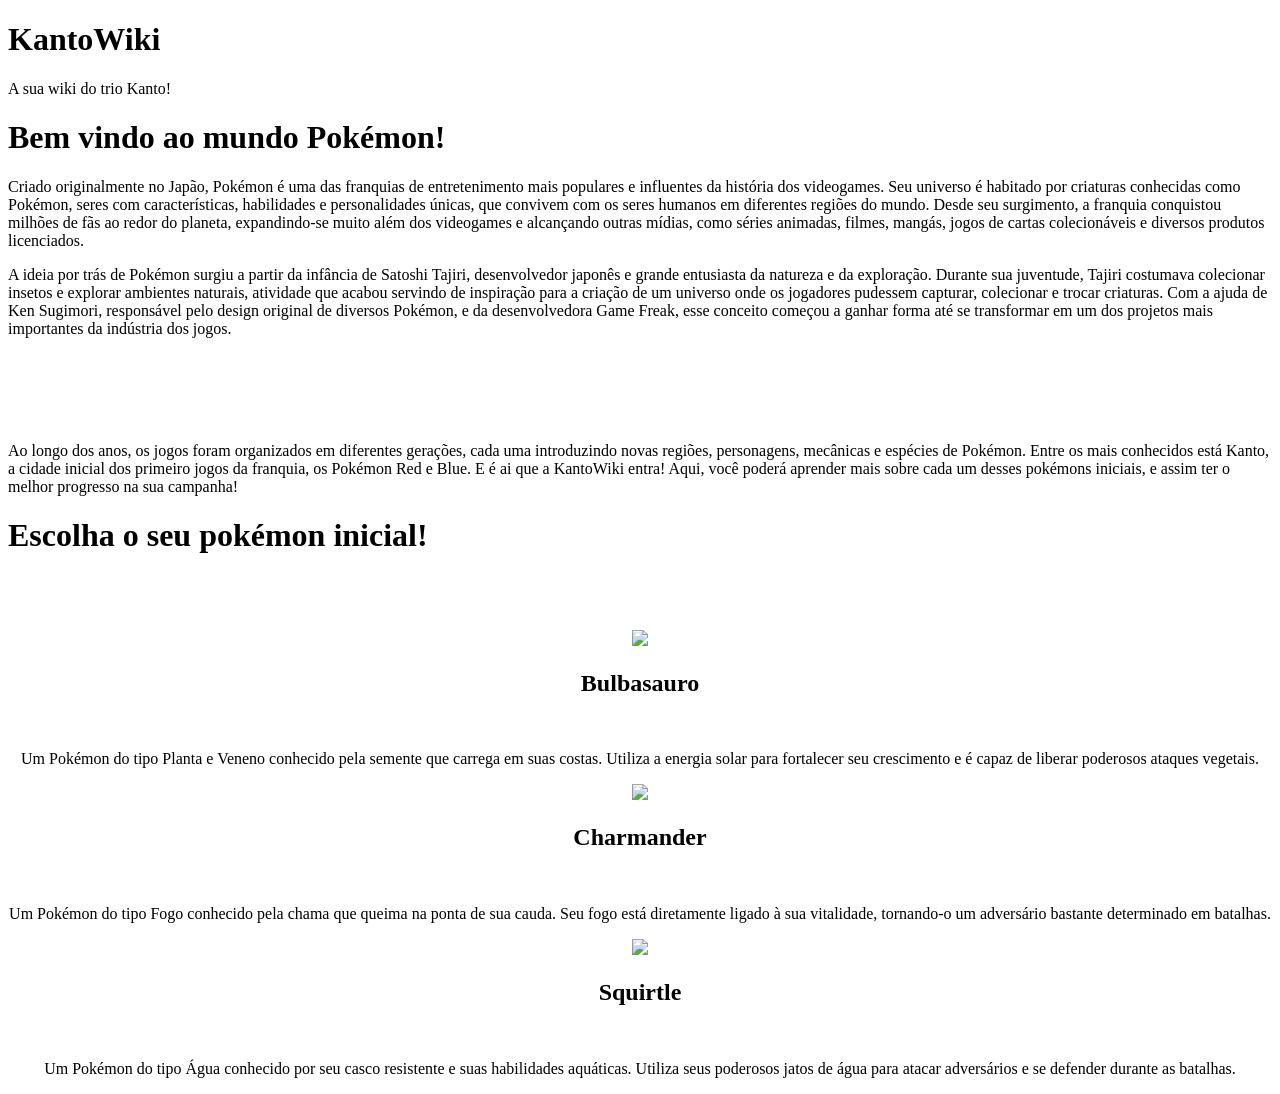
==== HTML/index.html @ f5c87a25 "index atualizada - 18/11 Added detailed content about Pokémon and KantoWiki." ====
<!DOCTYPE html>
<html lang="pt-br">

<head>
    <meta charset="UTF-8">
    <meta name="viewport" content="width=device-width, initial-scale=1.0">
    <title> PokeWiki - Home </title>
    <link rel="stylesheet" href="/CSS/styles.css">
</head>

<body>

    <header>

        <h1 id="header-title"> KantoWiki </h1>
        <p id="header-sub"> A sua wiki do trio Kanto! </p>

    </header>

    <main>

        <h1 id="main-title"> Bem vindo ao mundo Pokémon! </h1>

        <p id="main-text"> Criado originalmente no Japão, Pokémon é uma das franquias de entretenimento mais populares e influentes da história dos videogames. Seu universo é habitado por criaturas conhecidas como Pokémon, seres com características, habilidades e personalidades únicas, que convivem com os seres humanos em diferentes regiões do mundo. Desde seu surgimento, a franquia conquistou milhões de fãs ao redor do planeta, expandindo-se muito além dos videogames e alcançando outras mídias, como séries animadas, filmes, mangás, jogos de cartas colecionáveis e diversos produtos licenciados. </p>
        <p id="main-text"> A ideia por trás de Pokémon surgiu a partir da infância de Satoshi Tajiri, desenvolvedor japonês e grande entusiasta da natureza e da exploração. Durante sua juventude, Tajiri costumava colecionar insetos e explorar ambientes naturais, atividade que acabou servindo de inspiração para a criação de um universo onde os jogadores pudessem capturar, colecionar e trocar criaturas. Com a ajuda de Ken Sugimori, responsável pelo design original de diversos Pokémon, e da desenvolvedora Game Freak, esse conceito começou a ganhar forma até se transformar em um dos projetos mais importantes da indústria dos jogos. </p>
        <br><br><br><br>
        <p id="main-text"> Ao longo dos anos, os jogos foram organizados em diferentes gerações, cada uma introduzindo novas regiões, personagens, mecânicas e espécies de Pokémon. Entre os mais conhecidos está Kanto, a cidade inicial dos primeiro jogos da franquia, os Pokémon Red e Blue. E é ai que a KantoWiki entra! Aqui, você poderá aprender mais sobre cada um desses pokémons iniciais, e assim ter o melhor progresso na sua campanha!  </p>


        <h1 id="main-title"> Escolha o seu pokémon inicial! </h1>
        <br><br><br>

        <center>

            <div class="card" id="bulbasauro">

                <div class="card-img">
                    <img src="/IMG/bulbasauro.png">
                </div>

                <div class="card-desc">
                    <h2> Bulbasauro </h2>
                    <br>
                    <p> Um Pokémon do tipo Planta e Veneno conhecido pela semente que carrega em suas costas. Utiliza a energia solar para fortalecer seu crescimento e é capaz de liberar poderosos ataques vegetais. </p>
                </div>

            </div>


            <div class="card" id="charmander">

                <div class="card-img">
                    <img src="/IMG/charmander.jpg">
                </div>

                <div class="card-desc">
                    <h2> Charmander </h2>
                    <br>
                    <p> Um Pokémon do tipo Fogo conhecido pela chama que queima na ponta de sua cauda. Seu fogo está diretamente ligado à sua vitalidade, tornando-o um adversário bastante determinado em batalhas. </p>
                </div>

            </div>


            <div class="card" id="squirtle">

                <div class="card-img">
                    <img src="/IMG/squirtle.jpg">
                </div>

                <div class="card-desc">
                    <h2> Squirtle </h2>
                    <br>
                    <p> Um Pokémon do tipo Água conhecido por seu casco resistente e suas habilidades aquáticas. Utiliza seus poderosos jatos de água para atacar adversários e se defender durante as batalhas. </p>
                </div>

            </div>

        </center>

    </main>

</body>
</html>
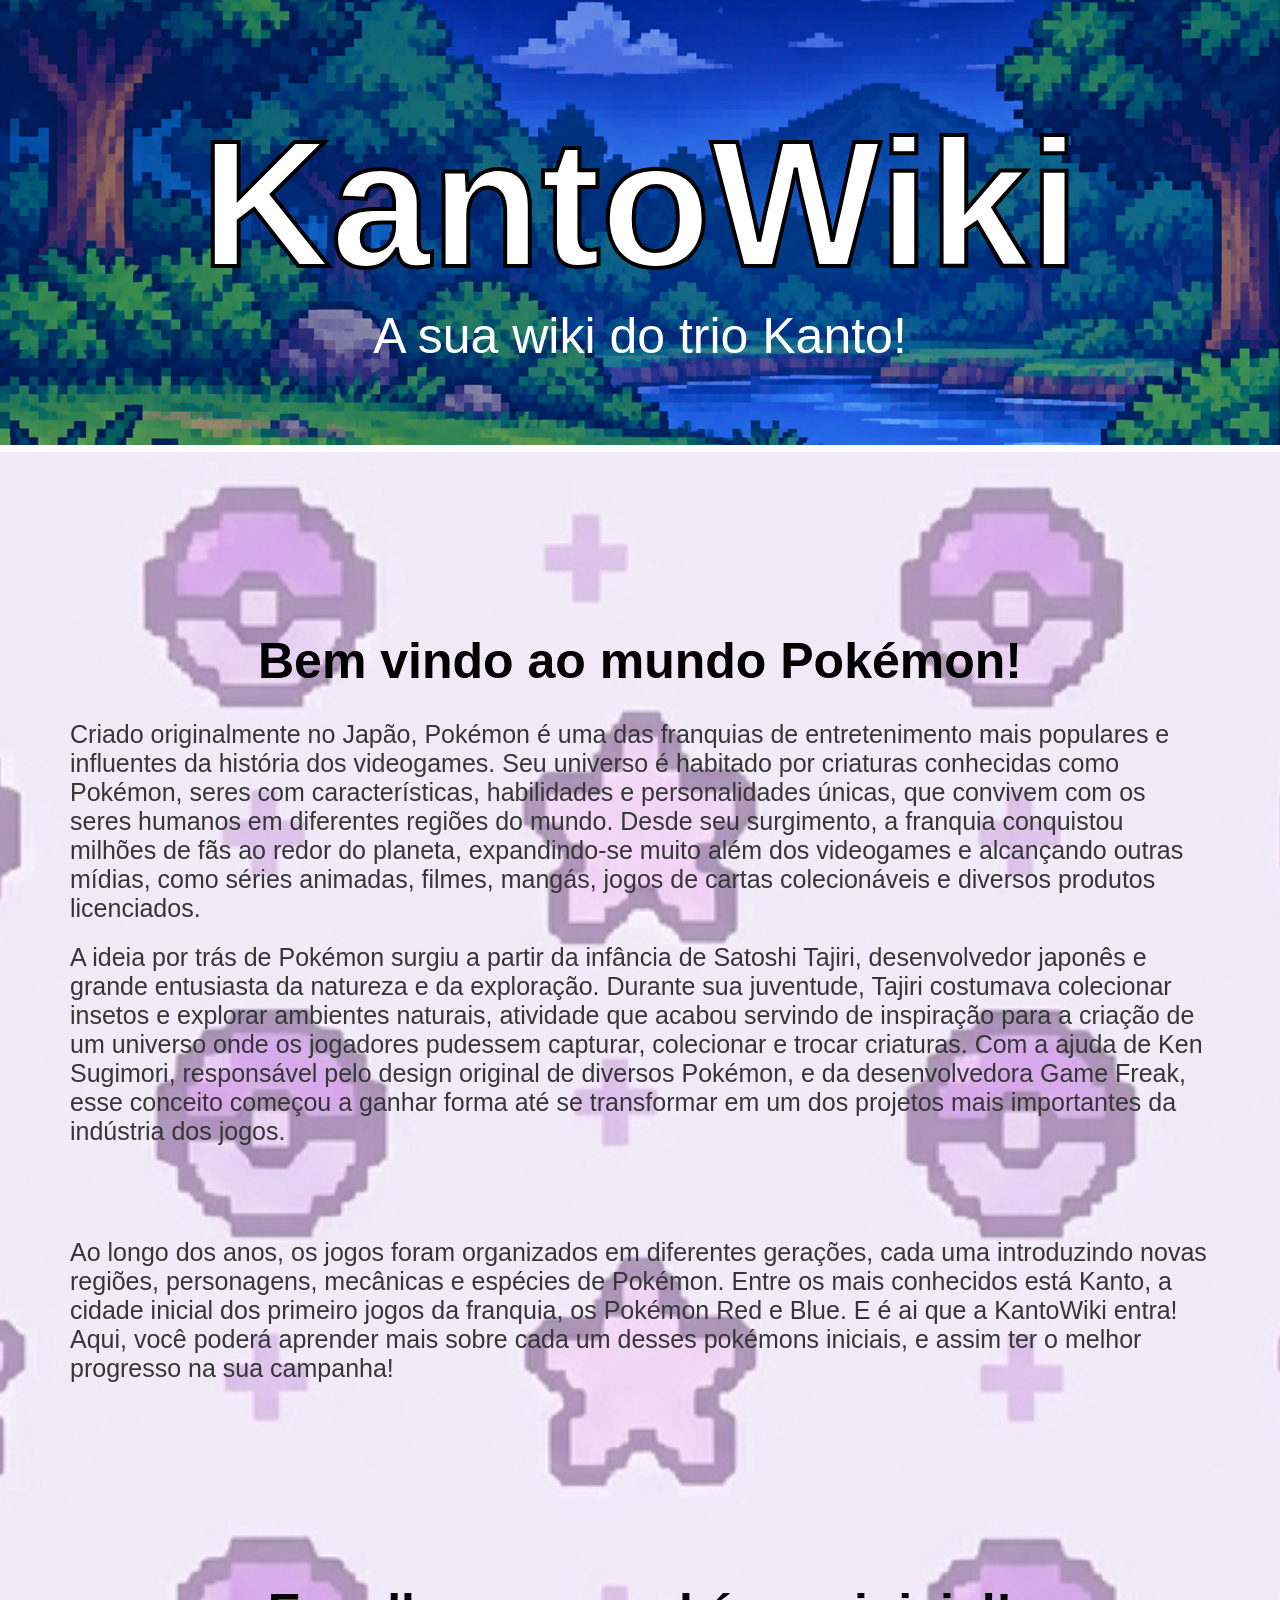
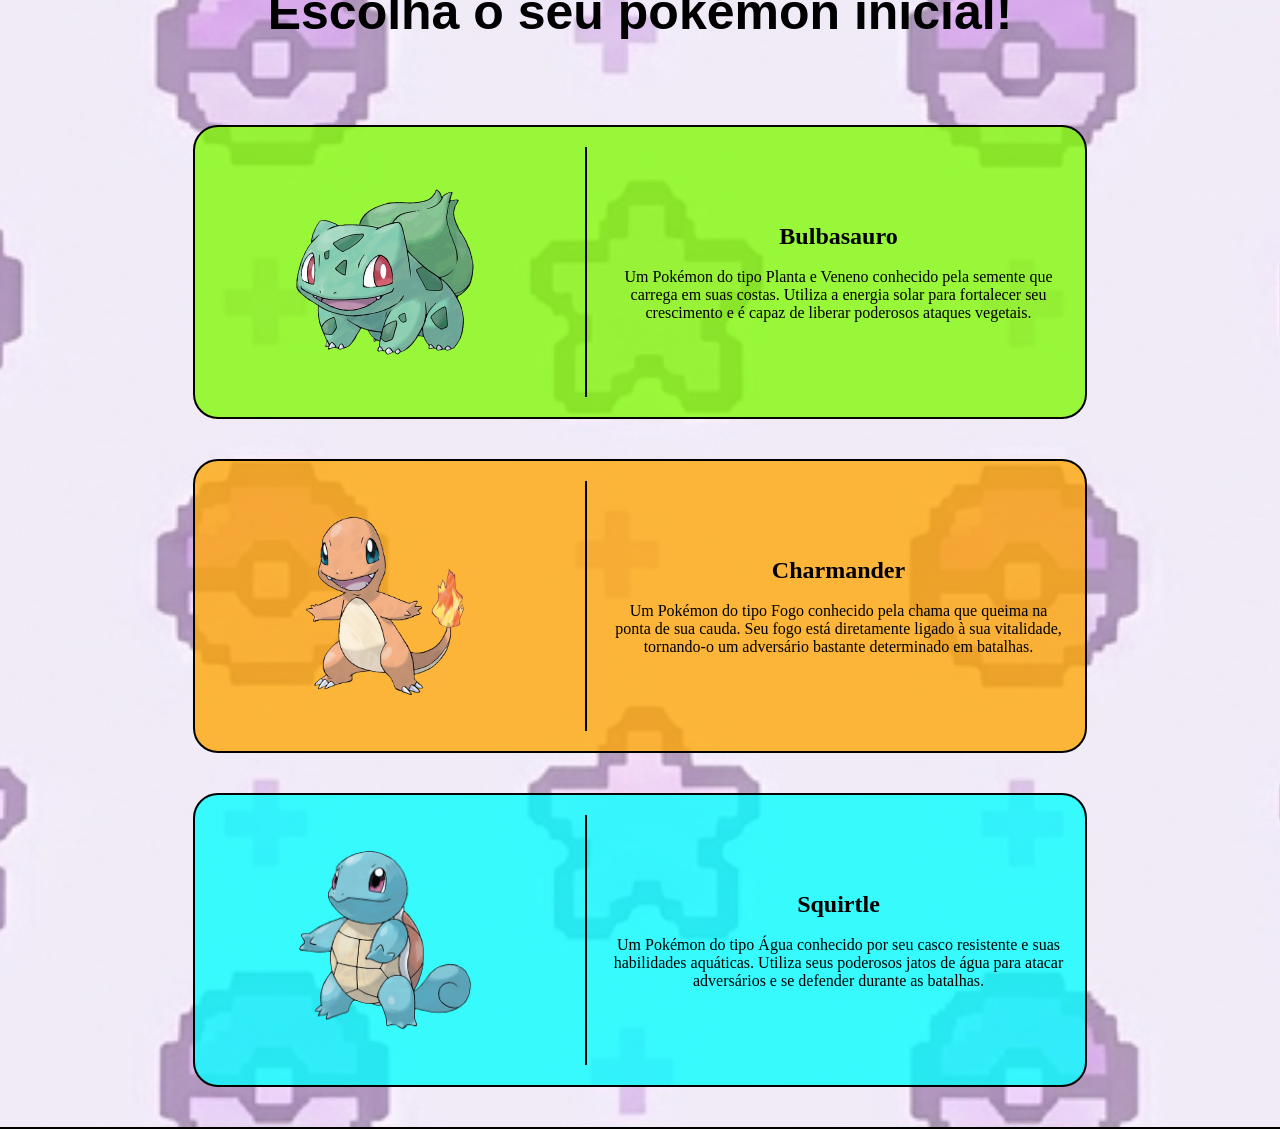
==== commit cafe1da9: "Index atualizado Added links to Pokémon cards for Bulbasaur, Charmander, and Squirtle." ====
--- a/HTML/index.html
+++ b/HTML/index.html
@@ -32,19 +32,23 @@
 
         <center>
 
-            <div class="card" id="bulbasauro">
+            <a href="/HTML/bulbasauro.html">
 
-                <div class="card-img">
-                    <img src="/IMG/bulbasauro.png">
+                <div class="card" id="bulbasauro">
+
+                    <div class="card-img">
+                        <img src="/IMG/bulbasauro.png">
+                    </div>
+
+                    <div class="card-desc">
+                        <h2> Bulbasauro </h2>
+                        <br>
+                        <p> Um Pokémon do tipo Planta e Veneno conhecido pela semente que carrega em suas costas. Utiliza a energia solar para fortalecer seu crescimento e é capaz de liberar poderosos ataques vegetais. </p>
+                    </div>
+
                 </div>
 
-                <div class="card-desc">
-                    <h2> Bulbasauro </h2>
-                    <br>
-                    <p> Um Pokémon do tipo Planta e Veneno conhecido pela semente que carrega em suas costas. Utiliza a energia solar para fortalecer seu crescimento e é capaz de liberar poderosos ataques vegetais. </p>
-                </div>
-
-            </div>
+            </a>
 
 
             <div class="card" id="charmander">
--- a/CSS/styles.css
+++ b/CSS/styles.css
@@ -0,0 +1,157 @@
+* {
+    margin: 0px;
+    border: 0px;
+}
+
+/*---------------------------------------------------------------------------*/
+
+header {
+    background-image: url(/IMG/background-img.png);
+    background-repeat: no-repeat;
+    background-size: cover;
+    background-position: center;
+    border-bottom: 7px solid white;
+}
+
+
+#header-title {
+    color: white;
+    font-family:'Segoe UI', Tahoma, Geneva, Verdana, sans-serif;
+    -webkit-text-stroke: 4px black;
+    text-align: center;
+    font-size: 180px;
+    padding: 100px 0px 0px 0px;
+}
+
+#header-sub {
+    color: white;
+    text-align: center;
+    font-size: 50px;
+    font-family:'Segoe UI', Tahoma, Geneva, Verdana, sans-serif;
+    padding: 0px 0px 80px 0px;
+}
+
+/*---------------------------------------------------------------------------*/
+
+main {
+    background-image: url(/IMG/background-roxo.jfif);
+    background-repeat: no-repeat;
+    background-size: cover;
+    background-position: center;
+    border-bottom: 2px solid black;
+}
+
+#main-title {
+    color: black;
+    text-align: center;
+    font-family:'Segoe UI', Tahoma, Geneva, Verdana, sans-serif;
+    font-size: 50px;
+    padding: 180px 0px 30px 0px;
+
+}
+
+#main-text {
+    color: rgb(54, 54, 54);
+    font-family:'Segoe UI', Tahoma, Geneva, Verdana, sans-serif;
+    font-size: 25px;
+    padding: 0px 70px 20px 70px;
+}
+
+/*---------------------------------------------------------------------------*/
+
+.card {
+    display: flex;
+    align-items: center;
+    width: 850px;
+    height: 250px;
+    border: 2px solid black;
+    border-radius: 25px;
+    padding: 20px;
+    margin: 0px 0px 40px 0px;
+    gap: 25px;
+}
+
+.card-img {
+    width: 40%;
+    height: 100%;
+    display: flex;
+    align-items: center;
+    justify-content: center;
+    border-right: 2px solid black;
+    padding-right: 30px;
+}
+
+.card-img img {
+    width: 180px;
+    height: 180px;
+    object-fit: contain;
+}
+
+.card-desc {
+    flex: 1;
+}
+
+.card:hover {
+    transform: scale(1.05);
+    transition: 0.5s;
+}
+
+#bulbasauro {
+    background-color: rgba(126, 252, 0, 0.774);
+}
+
+#charmander {
+    background-color: rgba(255, 166, 0, 0.774);
+}
+
+#squirtle {
+    background-color: rgba(0, 255, 255, 0.774);
+}
+
+/*---------------------------------------------------------------------------*/
+
+a {
+    text-decoration: none;
+    color: black;
+}
+
+/*---------------------------------------------------------------------------*/
+
+.info-card {
+    display: flex;
+    align-items: center;
+    width: 1500px;
+    height: 550px;
+    background-color: white;
+    border: 3px solid black;
+    border-radius: 25px;
+    padding: 0px 50px;
+    gap: 25px;
+}
+
+#bulbasauro-back {
+    background-image: url(/IMG/background-verde.jfif);
+}
+
+#space {
+    padding: 0px 0px 400px 0px;
+    color: rgba(255, 255, 255, 0);
+}
+
+#card-title, #card-text {
+    font-family:'Segoe UI', Tahoma, Geneva, Verdana, sans-serif;
+}
+
+#card-title {
+    font-size: 40px;
+}
+
+.informacoes {
+    text-align: left;
+    font-size: 30px;
+    padding: 20px 0px 70px 0px;
+}
+
+#img-adjust {
+    padding: 0px 100px 0px 0px;
+}
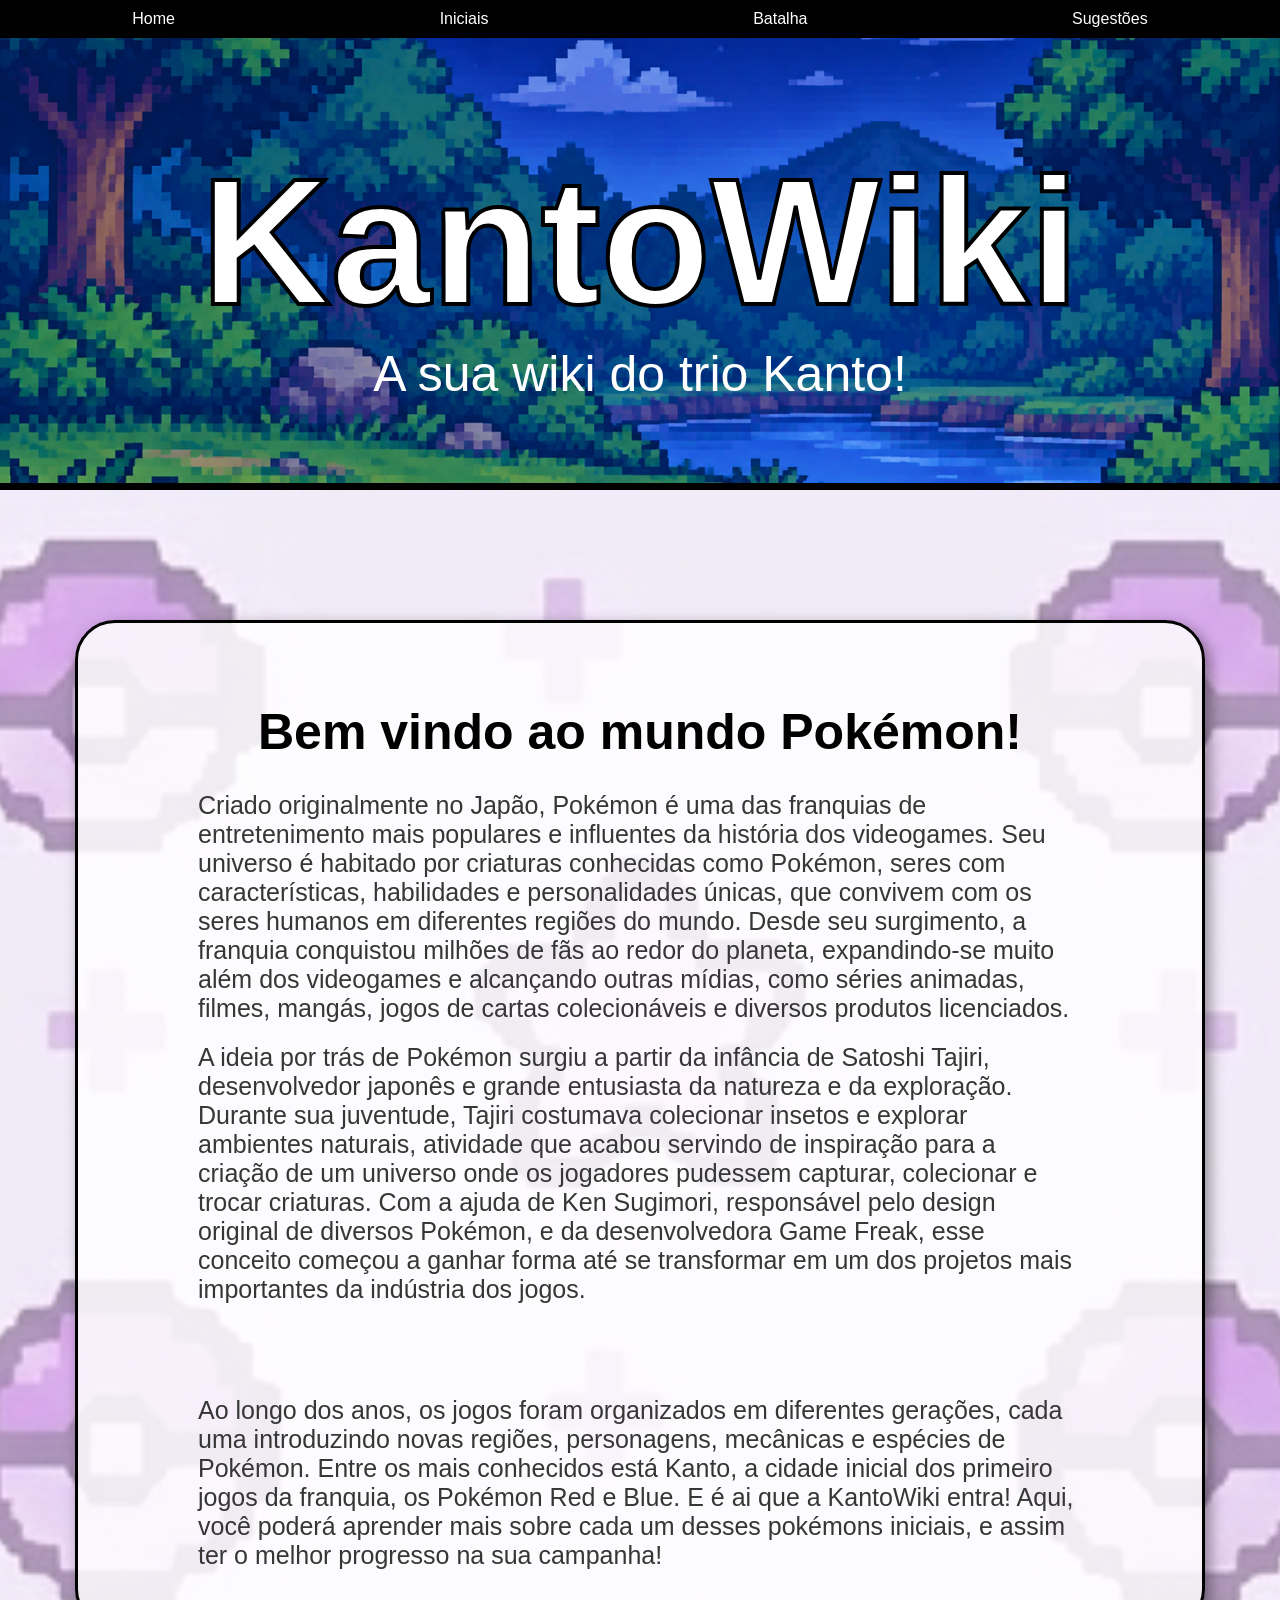
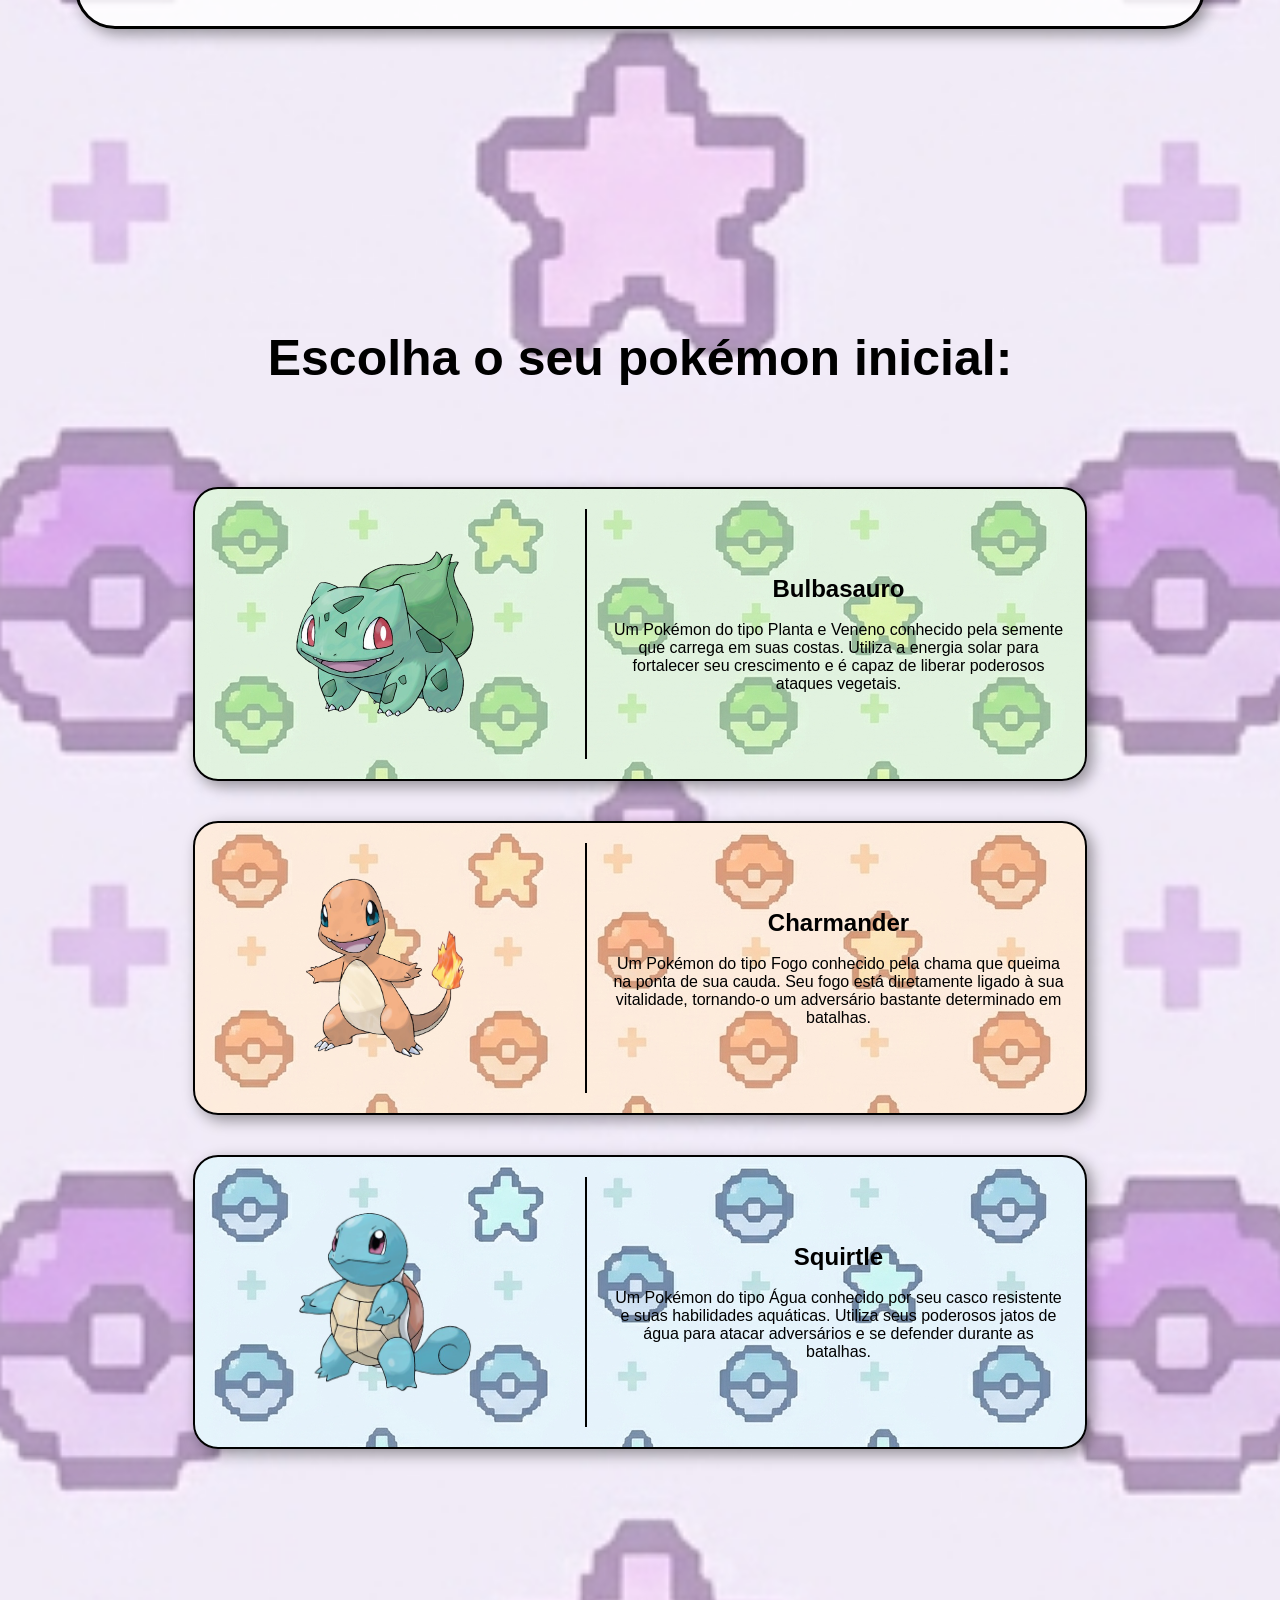
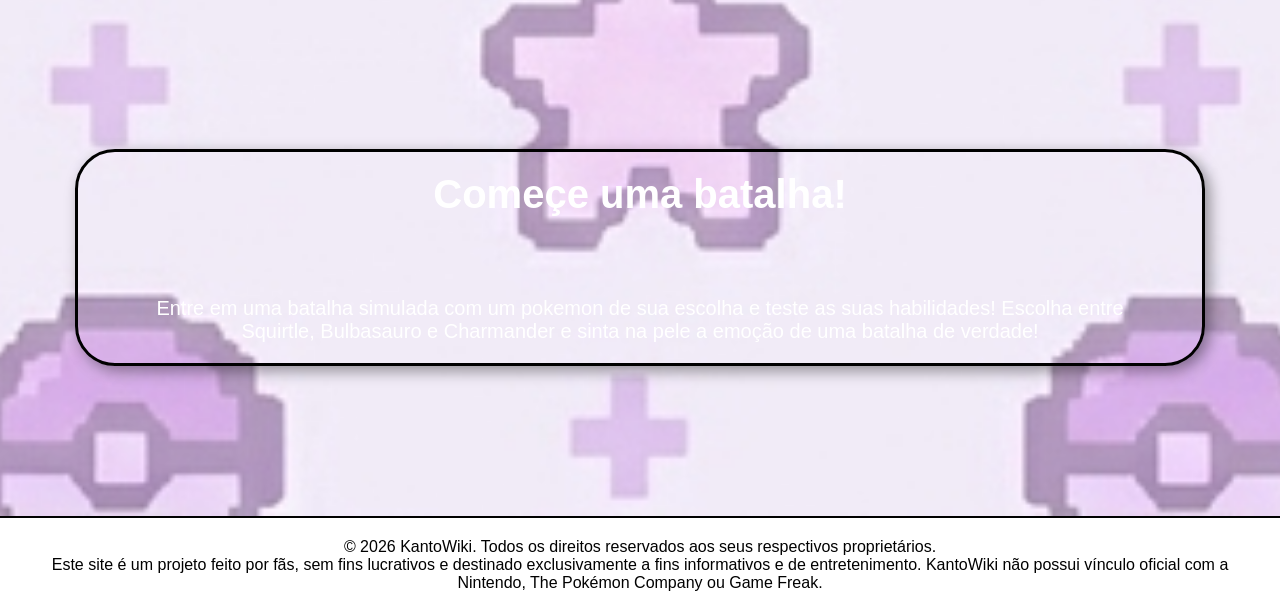
==== commit 0007356d: "Add files via upload" ====
--- a/HTML/index.html
+++ b/HTML/index.html
@@ -10,6 +10,15 @@
 
 <body>
 
+    <nav>
+
+        <a href="/HTML/index.html" id="nav-text"> Home </a>
+        <a id="nav-text" href="#pokemons"> Iniciais </a>
+        <a id="nav-text" href="#batalha"> Batalha </a>
+        <p id="nav-text"> Sugestões </p>
+
+    </nav>
+
     <header>
 
         <h1 id="header-title"> KantoWiki </h1>
@@ -19,6 +28,10 @@
 
     <main>
 
+        <center>
+
+        <div class="card-home">
+
         <h1 id="main-title"> Bem vindo ao mundo Pokémon! </h1>
 
         <p id="main-text"> Criado originalmente no Japão, Pokémon é uma das franquias de entretenimento mais populares e influentes da história dos videogames. Seu universo é habitado por criaturas conhecidas como Pokémon, seres com características, habilidades e personalidades únicas, que convivem com os seres humanos em diferentes regiões do mundo. Desde seu surgimento, a franquia conquistou milhões de fãs ao redor do planeta, expandindo-se muito além dos videogames e alcançando outras mídias, como séries animadas, filmes, mangás, jogos de cartas colecionáveis e diversos produtos licenciados. </p>
@@ -26,9 +39,18 @@
         <br><br><br><br>
         <p id="main-text"> Ao longo dos anos, os jogos foram organizados em diferentes gerações, cada uma introduzindo novas regiões, personagens, mecânicas e espécies de Pokémon. Entre os mais conhecidos está Kanto, a cidade inicial dos primeiro jogos da franquia, os Pokémon Red e Blue. E é ai que a KantoWiki entra! Aqui, você poderá aprender mais sobre cada um desses pokémons iniciais, e assim ter o melhor progresso na sua campanha!  </p>
 
+        <br><br>
 
-        <h1 id="main-title"> Escolha o seu pokémon inicial! </h1>
-        <br><br><br>
+        </div>
+
+        </center>
+
+
+
+        <section id="pokemons">
+
+        <h1 id="home-title"> Escolha o seu pokémon inicial: </h1>
+        
 
         <center>
 
@@ -51,6 +73,8 @@
             </a>
 
 
+            <a href="/HTML/charmander.html">
+
             <div class="card" id="charmander">
 
                 <div class="card-img">
@@ -64,6 +88,10 @@
                 </div>
 
             </div>
+
+            </a>
+
+            <a href="/HTML/squirtle.html">
 
 
             <div class="card" id="squirtle">
@@ -80,9 +108,31 @@
 
             </div>
 
+            </a>
+
+        </center>
+
+        </section>
+
+        <center>
+
+        <div class="battle-card" id="batalha">
+
+            <h1 id="battle-card-title"> Começe uma batalha! </h1>
+
+            <p id="battle-card-text"> Entre em uma batalha simulada com um pokemon de sua escolha e teste as suas habilidades! Escolha entre Squirtle, Bulbasauro e Charmander e sinta na pele a emoção de uma batalha de verdade! </p>
+
+        </div>
+
         </center>
 
     </main>
 
+    <footer>
+
+        <p id="footer-text"> &copy; 2026 KantoWiki. Todos os direitos reservados aos seus respectivos proprietários. <br> Este site é um projeto feito por fãs, sem fins lucrativos e destinado exclusivamente a fins informativos e de entretenimento. KantoWiki não possui vínculo oficial com a Nintendo, The Pokémon Company ou Game Freak. </p>
+
+    </footer>
+
 </body>
-</html>
+</html>
--- a/CSS/styles.css
+++ b/CSS/styles.css
@@ -1,6 +1,9 @@
+
 * {
     margin: 0px;
     border: 0px;
+    font-family: 'Segoe UI', Tahoma, Geneva, Verdana, sans-serif;
+    scroll-behavior: smooth;
 }
 
 /*---------------------------------------------------------------------------*/
@@ -10,13 +13,11 @@
     background-repeat: no-repeat;
     background-size: cover;
     background-position: center;
-    border-bottom: 7px solid white;
-}
-
+    border-bottom: 7px solid rgb(0, 0, 0);
+}
 
 #header-title {
     color: white;
-    font-family:'Segoe UI', Tahoma, Geneva, Verdana, sans-serif;
     -webkit-text-stroke: 4px black;
     text-align: center;
     font-size: 180px;
@@ -27,7 +28,6 @@
     color: white;
     text-align: center;
     font-size: 50px;
-    font-family:'Segoe UI', Tahoma, Geneva, Verdana, sans-serif;
     padding: 0px 0px 80px 0px;
 }
 
@@ -39,20 +39,18 @@
     background-size: cover;
     background-position: center;
     border-bottom: 2px solid black;
+    padding: 130px 0px;
 }
 
 #main-title {
     color: black;
     text-align: center;
-    font-family:'Segoe UI', Tahoma, Geneva, Verdana, sans-serif;
     font-size: 50px;
-    padding: 180px 0px 30px 0px;
-
+    padding: 80px 0px 30px 0px;
 }
 
 #main-text {
     color: rgb(54, 54, 54);
-    font-family:'Segoe UI', Tahoma, Geneva, Verdana, sans-serif;
     font-size: 25px;
     padding: 0px 70px 20px 70px;
 }
@@ -69,6 +67,8 @@
     padding: 20px;
     margin: 0px 0px 40px 0px;
     gap: 25px;
+    box-shadow: 5px 5px 15px rgba(0, 0, 0, 0.4);
+    color: black;
 }
 
 .card-img {
@@ -97,50 +97,60 @@
 }
 
 #bulbasauro {
-    background-color: rgba(126, 252, 0, 0.774);
+    background-image: url(/IMG/background-verde.jfif);
 }
 
 #charmander {
-    background-color: rgba(255, 166, 0, 0.774);
+    background-image: url(/IMG/background-laranja.png);
 }
 
 #squirtle {
-    background-color: rgba(0, 255, 255, 0.774);
+    background-image: url(/IMG/background-azul.png);
 }
 
 /*---------------------------------------------------------------------------*/
 
 a {
     text-decoration: none;
-    color: black;
-}
-
-/*---------------------------------------------------------------------------*/
-
-.info-card {
-    display: flex;
-    align-items: center;
-    width: 1500px;
-    height: 550px;
+}
+
+/*---------------------------------------------------------------------------*/
+
+.card-info-geral {
+    display: flex;
+    align-items: center;
+    width: 80%;
+    height: 600px;
     background-color: white;
     border: 3px solid black;
-    border-radius: 25px;
-    padding: 0px 50px;
-    gap: 25px;
-}
+    border-radius: 40px;
+    padding: 0px 50px;
+    margin: 140px 0px;
+    gap: 25px;
+    box-shadow: 5px 5px 15px rgba(0, 0, 0, 0.4);
+}
+
+.card-status {
+    display: flex;
+    align-items: center;
+    width: 80%;
+    height: 600px;
+    background-color: white;
+    border: 3px solid black;
+    border-radius: 40px;
+    padding: 0px 50px;
+    margin: 140px 0px;
+    gap: 25px;
+    box-shadow: 5px 5px 15px rgba(0, 0, 0, 0.4);
+}
+
+/*---------------------------------------------------------------------------*/
 
 #bulbasauro-back {
     background-image: url(/IMG/background-verde.jfif);
 }
 
-#space {
-    padding: 0px 0px 400px 0px;
-    color: rgba(255, 255, 255, 0);
-}
-
-#card-title, #card-text {
-    font-family:'Segoe UI', Tahoma, Geneva, Verdana, sans-serif;
-}
+
 
 #card-title {
     font-size: 40px;
@@ -149,9 +159,220 @@
 .informacoes {
     text-align: left;
     font-size: 30px;
-    padding: 20px 0px 70px 0px;
-}
-
-#img-adjust {
-    padding: 0px 100px 0px 0px;
-}
+    padding: 20px 0px 60px 0px;
+}
+
+#info-img {
+    padding: 0px 40px 0px 0px;
+}
+
+/*---------------------------------------------------------------------------*/
+
+.evo {
+    display: flex;
+    flex-direction: column;
+}
+
+#evo-img {
+    block-size: 270px;
+}
+
+#evo-text {
+    font-size: 30px;
+    padding: 15px 0px 0px 0px;
+}
+
+#evo-level {
+    font-size: 25px;
+}
+
+#evo-arrow {
+    font-size: 40px;
+}
+
+#evo-title {
+    font-size: 40px;
+    padding: 0px 0px 10px 0px;
+}
+
+#bulba-type1 {
+    background-color: chartreuse;
+    color: white;
+    padding: 5px 5px;
+    border-radius: 10px;
+    margin: 20px 0px 8px 0px;
+}
+
+#bulba-type2 {
+    background-color: rgb(87, 160, 15);
+    color: white;
+    padding: 5px 5px;
+    border-radius: 10px;
+}
+
+.card-evo {
+    display: flex;
+    flex-direction: column;
+    align-items: center;
+    justify-content: center;
+    width: 80%;
+    height: 600px;
+    background-color: white;
+    border: 3px solid rgb(0, 0, 0);
+    border-radius: 40px;
+    padding: 20px 50px;
+    margin: 140px 0px;
+    gap: 25px;
+    box-shadow: 5px 5px 15px rgba(0, 0, 0, 0.4);
+}
+
+.evos {
+    display: flex;
+    justify-content: center;
+    align-items: center;
+    gap: 50px;
+}
+
+/*---------------------------------------------------------------------------*/
+
+.card-curiosidades {
+    text-align: left;
+    width: 80%;
+    height: 100%;
+    background-color: rgba(255, 255, 255, 0.822);
+    border: 3px solid rgb(0, 0, 0);
+    border-radius: 40px;
+    padding: 0px 50px;
+    margin: 220px 0px 0px 0px;
+    gap: 25px;
+    box-shadow: 5px 5px 15px rgba(0, 0, 0, 0.4);
+}
+
+#curio-text {
+    font-size: 20px;
+    padding: 20px 0px 0px 20px;
+}
+
+#curio-title {
+    font-size: 40px;
+    padding: 50px 0px 10px 0px;
+}
+
+#curio-final {
+    font-size: 20px;
+    padding: 60px 0px 50px 20px;
+}
+
+#botao {
+    background-color: white;
+    margin: 100px 0px;
+    padding: 20px 30px;
+    font-size: 20px;
+    border-radius: 10px;
+    border: 2px solid black;
+    box-shadow: 5px 5px 15px rgba(0, 0, 0, 0.4);
+}
+
+#botao:hover {
+    transform: scale(1.07);
+    transition: 0.3s;
+}
+
+/*---------------------------------------------------------------------------*/
+
+#footer-text {
+    text-align: center;
+    padding: 20px 40px;
+}
+
+/*---------------------------------------------------------------------------*/
+
+nav {
+    background-color: black;
+    color: white;
+    display: flex;
+    justify-content: space-around;
+    gap: 20px;
+    padding: 10px;
+}
+
+#nav-text {
+    color: white;
+}
+
+/*---------------------------------------------------------------------------*/
+
+#chari-type1 {
+    background-color: red;
+    color: white;
+    padding: 5px 5px;
+    border-radius: 10px;
+    margin: 20px 0px 8px 0px;
+}
+
+#chari-type2 {
+    background-color: rgb(249, 189, 117);
+    color: white;
+    padding: 5px 5px;
+    border-radius: 10px;
+    
+}
+
+#squir-type1 {
+    background-color: rgb(19, 255, 255);
+    color: white;
+    padding: 5px 5px;
+    border-radius: 10px;
+    margin: 20px 0px 8px 0px;
+}
+
+/*---------------------------------------------------------------------------*/
+
+.card-home {
+    text-align: left;
+    width: 80%;
+    height: 100%;
+    background-color: rgba(255, 255, 255, 0.822);
+    border: 3px solid rgb(0, 0, 0);
+    border-radius: 40px;
+    padding: 0px 50px;
+    gap: 25px;
+    box-shadow: 5px 5px 15px rgba(0, 0, 0, 0.4);
+}
+
+#home-title {
+    color: black;
+    text-align: center;
+    font-size: 50px;
+    padding: 300px 0px 100px 0px;
+}
+
+.battle-card {
+    text-align: center;
+    width: 80%;
+    height: 100%;
+    border: 3px solid rgb(0, 0, 0);
+    border-radius: 40px;
+    padding: 0px 50px;
+    margin: 300px 0px 20px 0px;
+    gap: 25px;
+    box-shadow: 5px 5px 15px rgba(0, 0, 0, 0.4);
+    background-image: url(/IMG/background-fantasia.png);
+}
+
+#battle-card-title {
+    color: white;
+    font-size: 40px;
+    padding: 20px 0px 80px 0px;
+}
+
+#battle-card-text {
+    color: white;
+    font-size: 20px;
+    padding: 0px 0px 20px 0px;
+}
+
+.battle-card:hover {
+    transform: scale(1.05);
+    transition: 0.5s;
+}
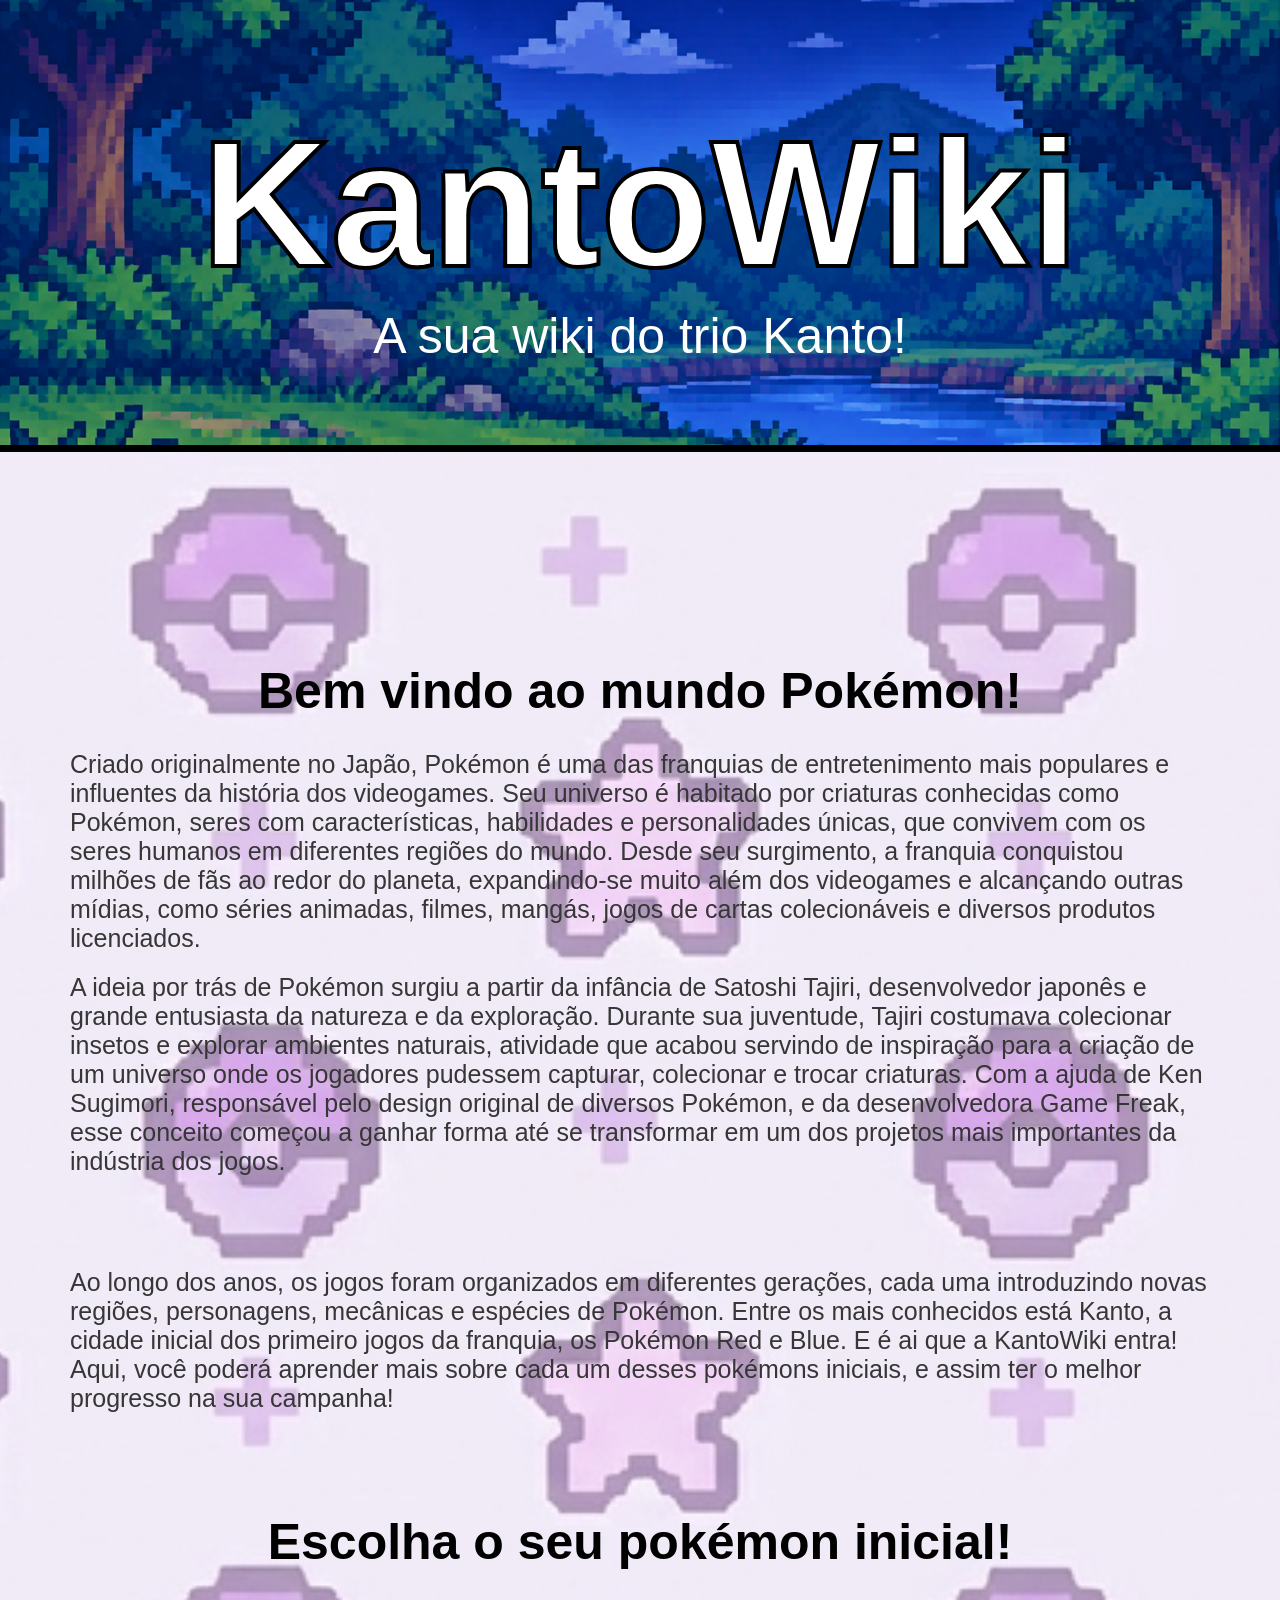
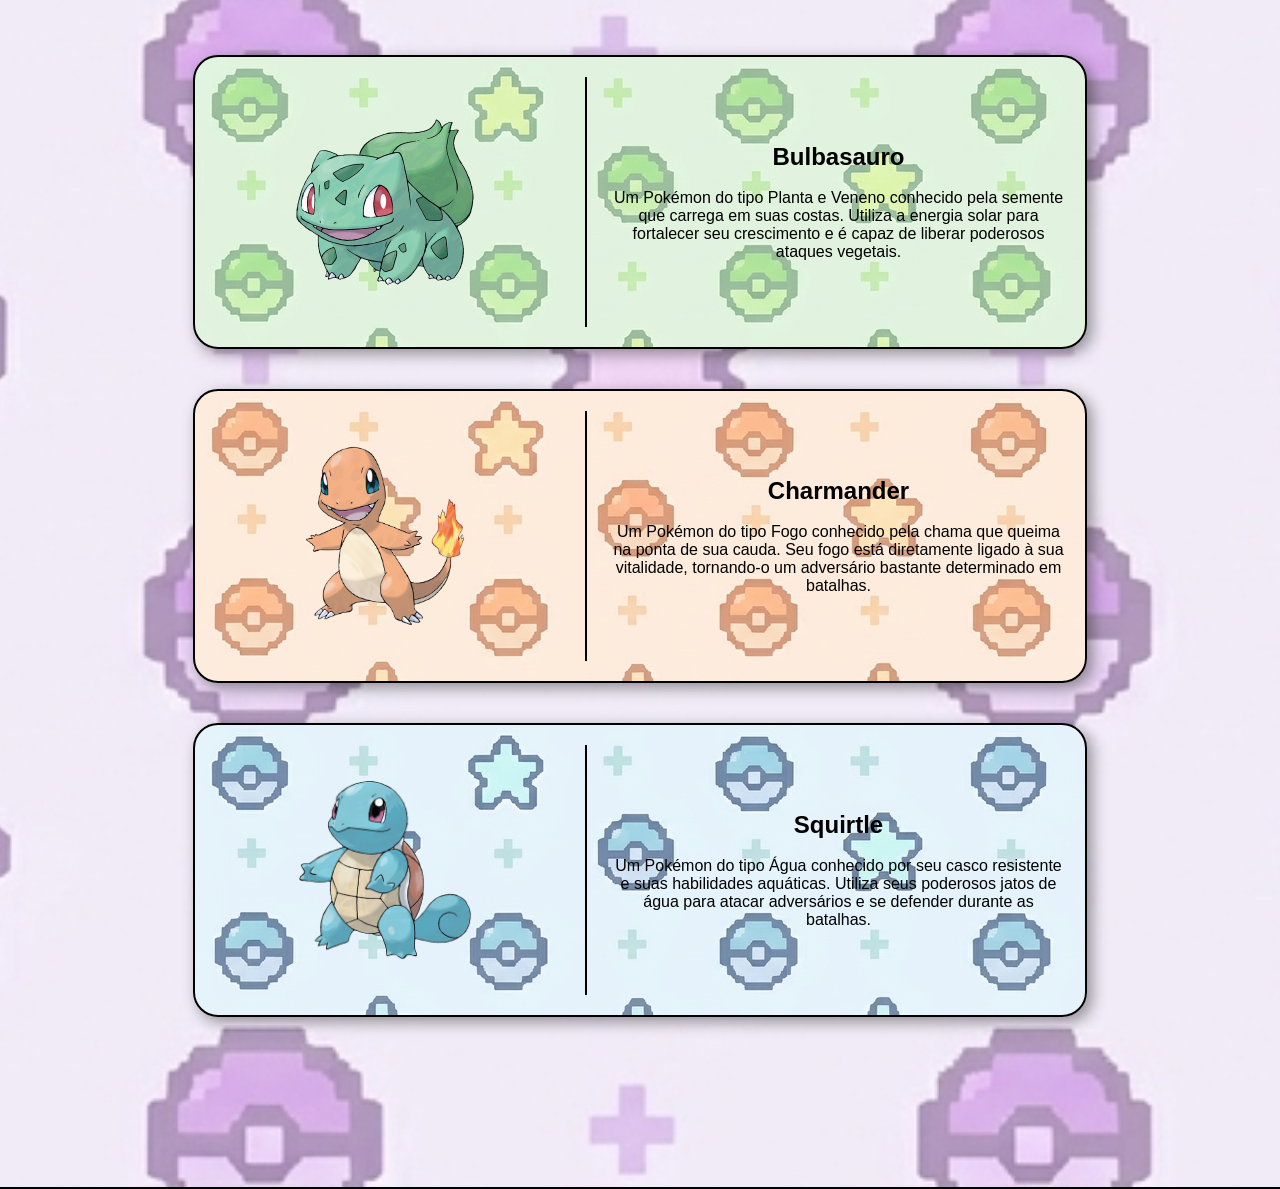
==== commit ec9eb60a: "Add launch configuration and remove unused files Create launch.json for debugging setup. Delete unus" ====
--- a/HTML/index.html
+++ b/HTML/index.html
@@ -1,138 +1,88 @@
-<!DOCTYPE html>
-<html lang="pt-br">
-
-<head>
-    <meta charset="UTF-8">
-    <meta name="viewport" content="width=device-width, initial-scale=1.0">
-    <title> PokeWiki - Home </title>
-    <link rel="stylesheet" href="/CSS/styles.css">
-</head>
-
-<body>
-
-    <nav>
-
-        <a href="/HTML/index.html" id="nav-text"> Home </a>
-        <a id="nav-text" href="#pokemons"> Iniciais </a>
-        <a id="nav-text" href="#batalha"> Batalha </a>
-        <p id="nav-text"> Sugestões </p>
-
-    </nav>
-
-    <header>
-
-        <h1 id="header-title"> KantoWiki </h1>
-        <p id="header-sub"> A sua wiki do trio Kanto! </p>
-
-    </header>
-
-    <main>
-
-        <center>
-
-        <div class="card-home">
-
-        <h1 id="main-title"> Bem vindo ao mundo Pokémon! </h1>
-
-        <p id="main-text"> Criado originalmente no Japão, Pokémon é uma das franquias de entretenimento mais populares e influentes da história dos videogames. Seu universo é habitado por criaturas conhecidas como Pokémon, seres com características, habilidades e personalidades únicas, que convivem com os seres humanos em diferentes regiões do mundo. Desde seu surgimento, a franquia conquistou milhões de fãs ao redor do planeta, expandindo-se muito além dos videogames e alcançando outras mídias, como séries animadas, filmes, mangás, jogos de cartas colecionáveis e diversos produtos licenciados. </p>
-        <p id="main-text"> A ideia por trás de Pokémon surgiu a partir da infância de Satoshi Tajiri, desenvolvedor japonês e grande entusiasta da natureza e da exploração. Durante sua juventude, Tajiri costumava colecionar insetos e explorar ambientes naturais, atividade que acabou servindo de inspiração para a criação de um universo onde os jogadores pudessem capturar, colecionar e trocar criaturas. Com a ajuda de Ken Sugimori, responsável pelo design original de diversos Pokémon, e da desenvolvedora Game Freak, esse conceito começou a ganhar forma até se transformar em um dos projetos mais importantes da indústria dos jogos. </p>
-        <br><br><br><br>
-        <p id="main-text"> Ao longo dos anos, os jogos foram organizados em diferentes gerações, cada uma introduzindo novas regiões, personagens, mecânicas e espécies de Pokémon. Entre os mais conhecidos está Kanto, a cidade inicial dos primeiro jogos da franquia, os Pokémon Red e Blue. E é ai que a KantoWiki entra! Aqui, você poderá aprender mais sobre cada um desses pokémons iniciais, e assim ter o melhor progresso na sua campanha!  </p>
-
-        <br><br>
-
-        </div>
-
-        </center>
-
-
-
-        <section id="pokemons">
-
-        <h1 id="home-title"> Escolha o seu pokémon inicial: </h1>
-        
-
-        <center>
-
-            <a href="/HTML/bulbasauro.html">
-
-                <div class="card" id="bulbasauro">
-
-                    <div class="card-img">
-                        <img src="/IMG/bulbasauro.png">
-                    </div>
-
-                    <div class="card-desc">
-                        <h2> Bulbasauro </h2>
-                        <br>
-                        <p> Um Pokémon do tipo Planta e Veneno conhecido pela semente que carrega em suas costas. Utiliza a energia solar para fortalecer seu crescimento e é capaz de liberar poderosos ataques vegetais. </p>
-                    </div>
-
-                </div>
-
-            </a>
-
-
-            <a href="/HTML/charmander.html">
-
-            <div class="card" id="charmander">
-
-                <div class="card-img">
-                    <img src="/IMG/charmander.jpg">
-                </div>
-
-                <div class="card-desc">
-                    <h2> Charmander </h2>
-                    <br>
-                    <p> Um Pokémon do tipo Fogo conhecido pela chama que queima na ponta de sua cauda. Seu fogo está diretamente ligado à sua vitalidade, tornando-o um adversário bastante determinado em batalhas. </p>
-                </div>
-
-            </div>
-
-            </a>
-
-            <a href="/HTML/squirtle.html">
-
-
-            <div class="card" id="squirtle">
-
-                <div class="card-img">
-                    <img src="/IMG/squirtle.jpg">
-                </div>
-
-                <div class="card-desc">
-                    <h2> Squirtle </h2>
-                    <br>
-                    <p> Um Pokémon do tipo Água conhecido por seu casco resistente e suas habilidades aquáticas. Utiliza seus poderosos jatos de água para atacar adversários e se defender durante as batalhas. </p>
-                </div>
-
-            </div>
-
-            </a>
-
-        </center>
-
-        </section>
-
-        <center>
-
-        <div class="battle-card" id="batalha">
-
-            <h1 id="battle-card-title"> Começe uma batalha! </h1>
-
-            <p id="battle-card-text"> Entre em uma batalha simulada com um pokemon de sua escolha e teste as suas habilidades! Escolha entre Squirtle, Bulbasauro e Charmander e sinta na pele a emoção de uma batalha de verdade! </p>
-
-        </div>
-
-        </center>
-
-    </main>
-
-    <footer>
-
-        <p id="footer-text"> &copy; 2026 KantoWiki. Todos os direitos reservados aos seus respectivos proprietários. <br> Este site é um projeto feito por fãs, sem fins lucrativos e destinado exclusivamente a fins informativos e de entretenimento. KantoWiki não possui vínculo oficial com a Nintendo, The Pokémon Company ou Game Freak. </p>
-
-    </footer>
-
-</body>
-</html>+<!DOCTYPE html>
+<html lang="pt-br">
+
+<head>
+    <meta charset="UTF-8">
+    <meta name="viewport" content="width=device-width, initial-scale=1.0">
+    <title> PokeWiki - Home </title>
+    <link rel="stylesheet" href="/CSS/styles.css">
+</head>
+
+<body>
+
+    <header>
+
+        <h1 id="header-title"> KantoWiki </h1>
+        <p id="header-sub"> A sua wiki do trio Kanto! </p>
+
+    </header>
+
+    <main>
+
+        <h1 id="main-title"> Bem vindo ao mundo Pokémon! </h1>
+
+        <p id="main-text"> Criado originalmente no Japão, Pokémon é uma das franquias de entretenimento mais populares e influentes da história dos videogames. Seu universo é habitado por criaturas conhecidas como Pokémon, seres com características, habilidades e personalidades únicas, que convivem com os seres humanos em diferentes regiões do mundo. Desde seu surgimento, a franquia conquistou milhões de fãs ao redor do planeta, expandindo-se muito além dos videogames e alcançando outras mídias, como séries animadas, filmes, mangás, jogos de cartas colecionáveis e diversos produtos licenciados. </p>
+        <p id="main-text"> A ideia por trás de Pokémon surgiu a partir da infância de Satoshi Tajiri, desenvolvedor japonês e grande entusiasta da natureza e da exploração. Durante sua juventude, Tajiri costumava colecionar insetos e explorar ambientes naturais, atividade que acabou servindo de inspiração para a criação de um universo onde os jogadores pudessem capturar, colecionar e trocar criaturas. Com a ajuda de Ken Sugimori, responsável pelo design original de diversos Pokémon, e da desenvolvedora Game Freak, esse conceito começou a ganhar forma até se transformar em um dos projetos mais importantes da indústria dos jogos. </p>
+        <br><br><br><br>
+        <p id="main-text"> Ao longo dos anos, os jogos foram organizados em diferentes gerações, cada uma introduzindo novas regiões, personagens, mecânicas e espécies de Pokémon. Entre os mais conhecidos está Kanto, a cidade inicial dos primeiro jogos da franquia, os Pokémon Red e Blue. E é ai que a KantoWiki entra! Aqui, você poderá aprender mais sobre cada um desses pokémons iniciais, e assim ter o melhor progresso na sua campanha!  </p>
+
+
+        <h1 id="main-title"> Escolha o seu pokémon inicial! </h1>
+        <br><br><br>
+
+        <center>
+
+            <a href="/HTML/bulbasauro.html">
+
+                <div class="card" id="bulbasauro">
+
+                    <div class="card-img">
+                        <img src="/IMG/bulbasauro.png">
+                    </div>
+
+                    <div class="card-desc">
+                        <h2> Bulbasauro </h2>
+                        <br>
+                        <p> Um Pokémon do tipo Planta e Veneno conhecido pela semente que carrega em suas costas. Utiliza a energia solar para fortalecer seu crescimento e é capaz de liberar poderosos ataques vegetais. </p>
+                    </div>
+
+                </div>
+
+            </a>
+
+
+            <div class="card" id="charmander">
+
+                <div class="card-img">
+                    <img src="/IMG/charmander.jpg">
+                </div>
+
+                <div class="card-desc">
+                    <h2> Charmander </h2>
+                    <br>
+                    <p> Um Pokémon do tipo Fogo conhecido pela chama que queima na ponta de sua cauda. Seu fogo está diretamente ligado à sua vitalidade, tornando-o um adversário bastante determinado em batalhas. </p>
+                </div>
+
+            </div>
+
+
+            <div class="card" id="squirtle">
+
+                <div class="card-img">
+                    <img src="/IMG/squirtle.jpg">
+                </div>
+
+                <div class="card-desc">
+                    <h2> Squirtle </h2>
+                    <br>
+                    <p> Um Pokémon do tipo Água conhecido por seu casco resistente e suas habilidades aquáticas. Utiliza seus poderosos jatos de água para atacar adversários e se defender durante as batalhas. </p>
+                </div>
+
+            </div>
+
+        </center>
+
+    </main>
+
+</body>
+</html>
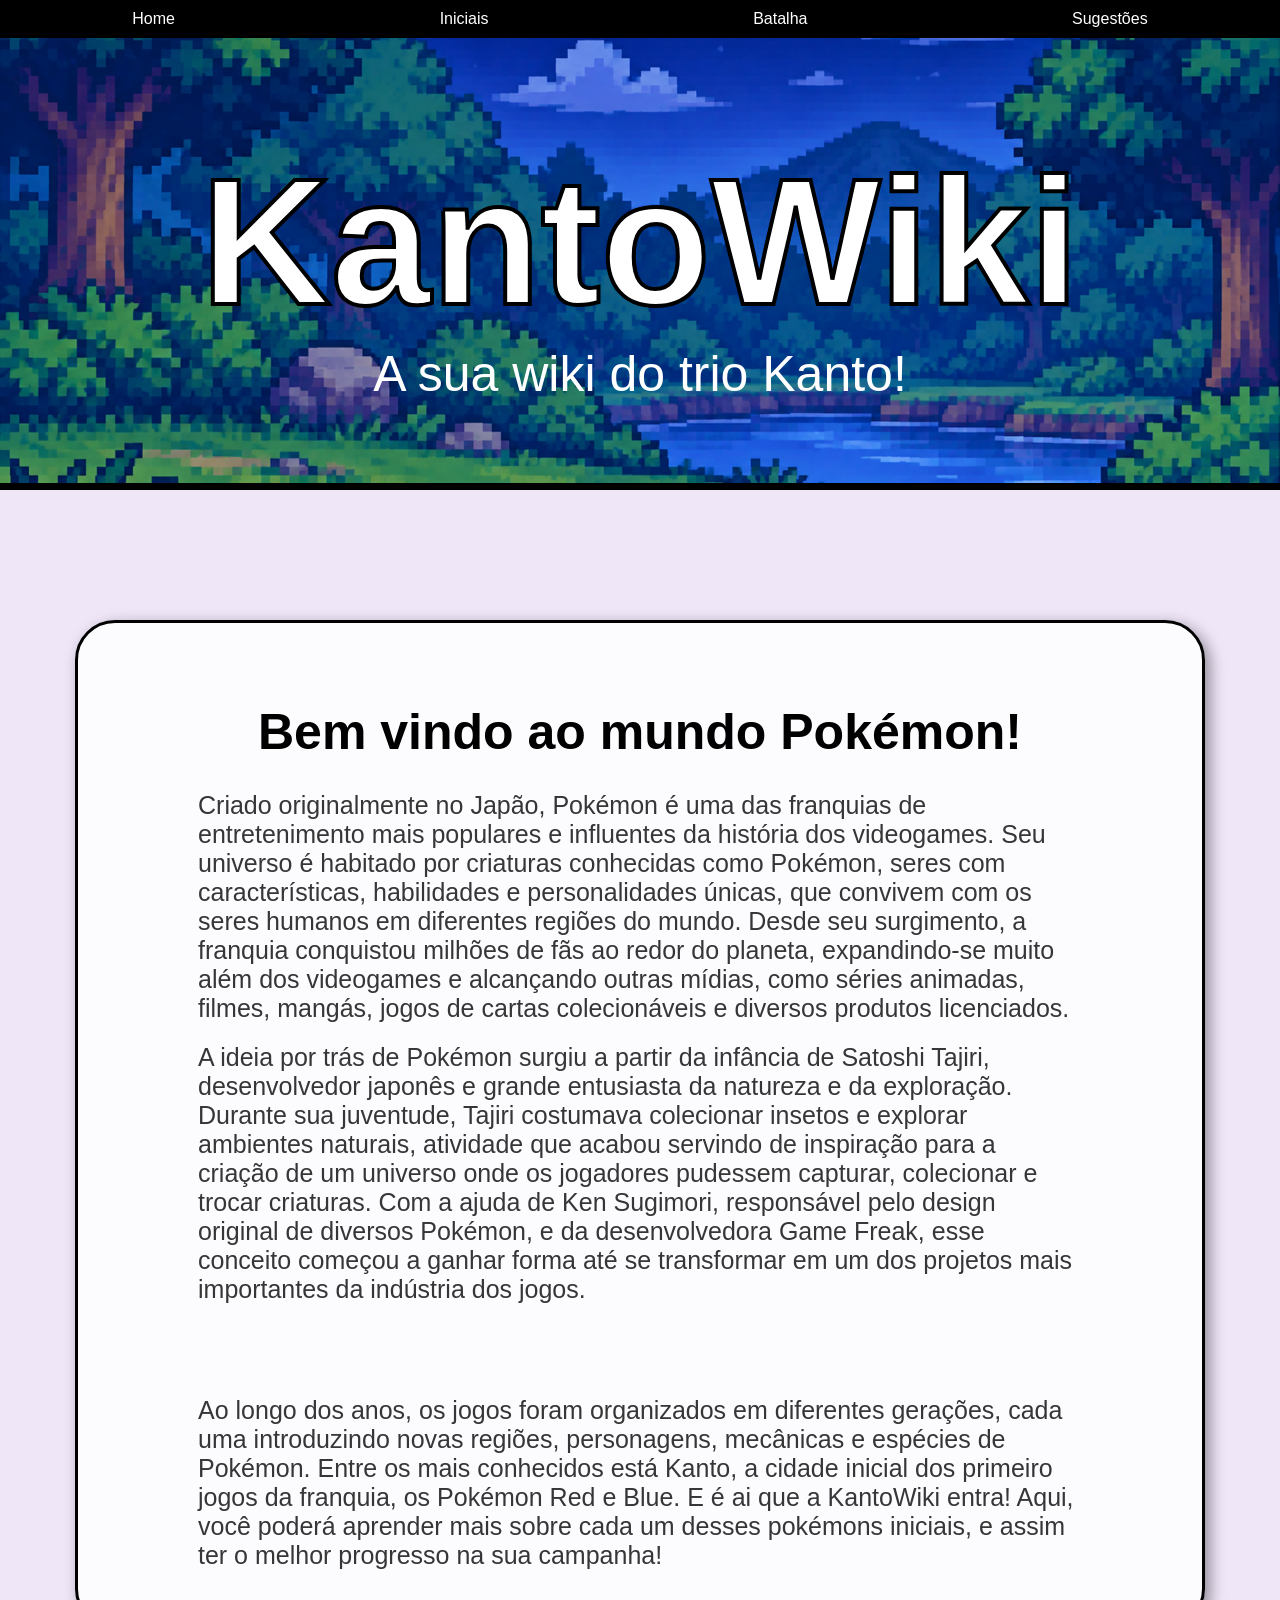
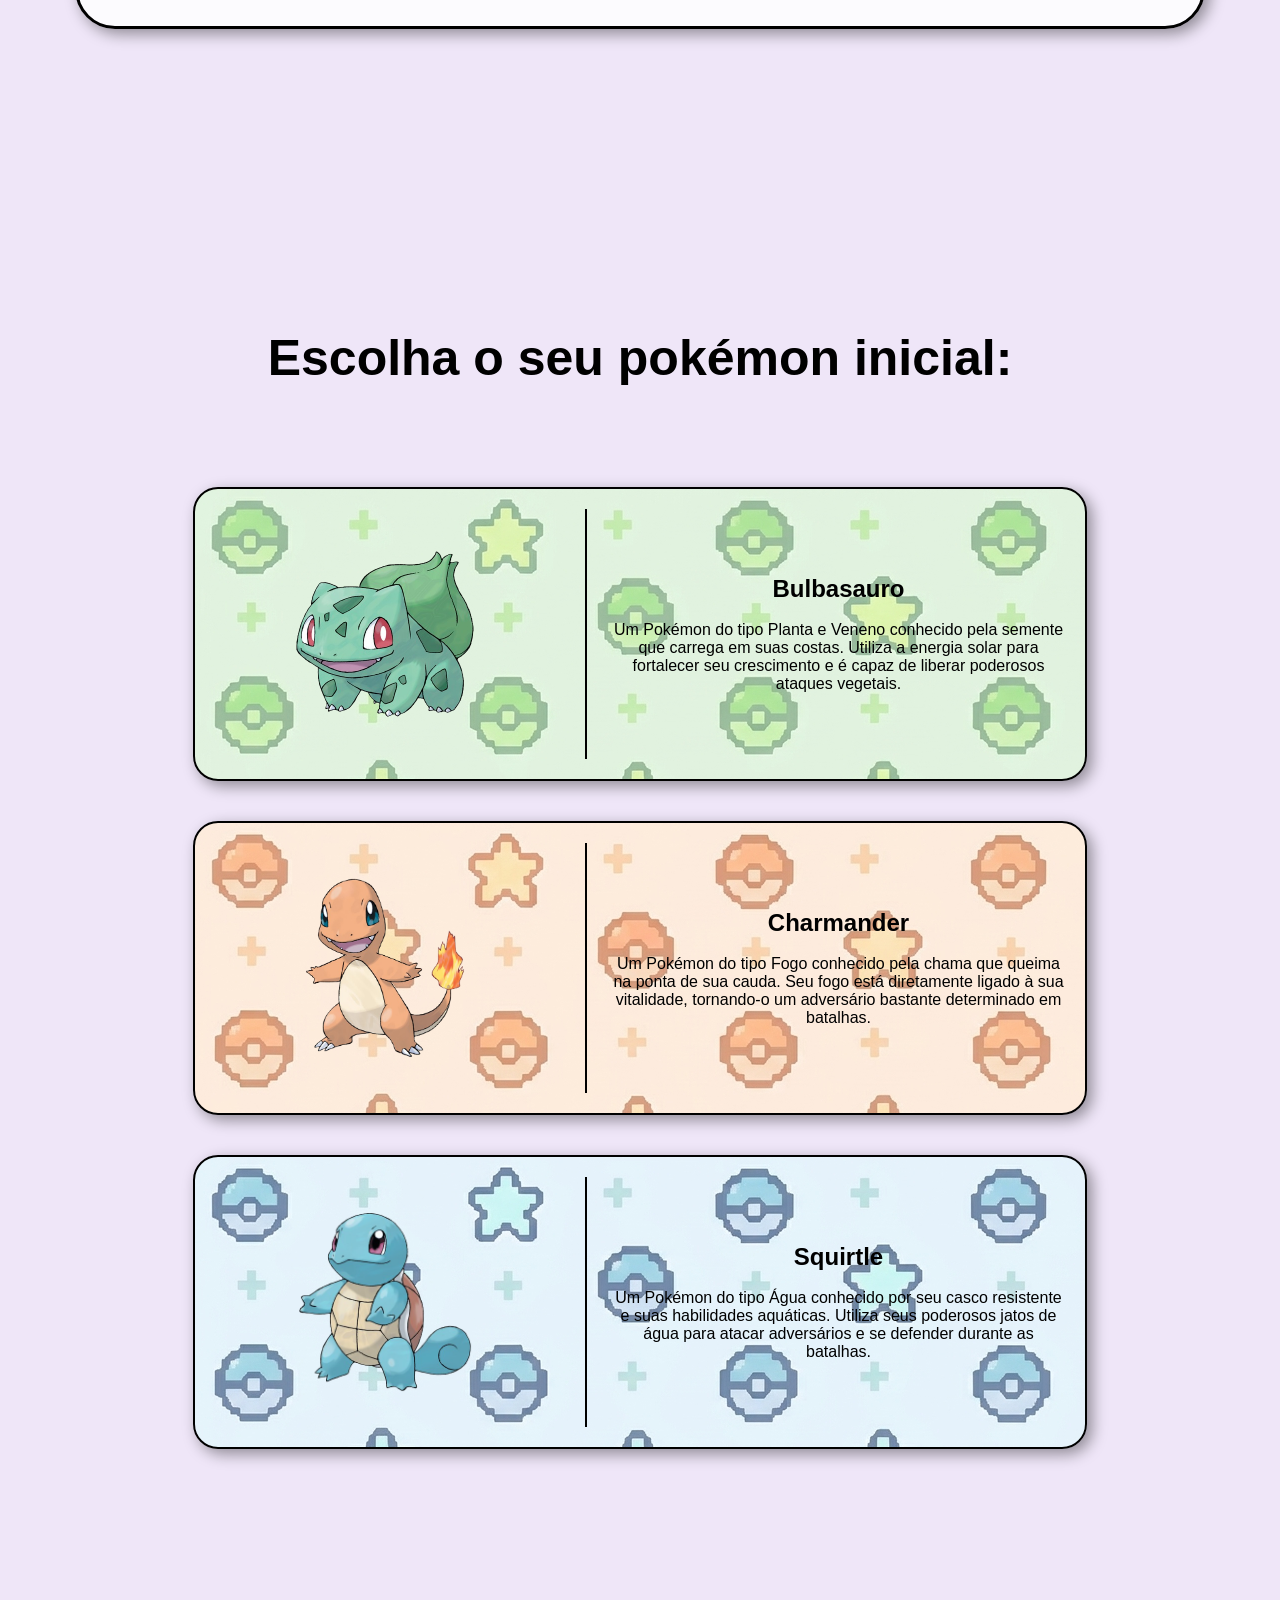
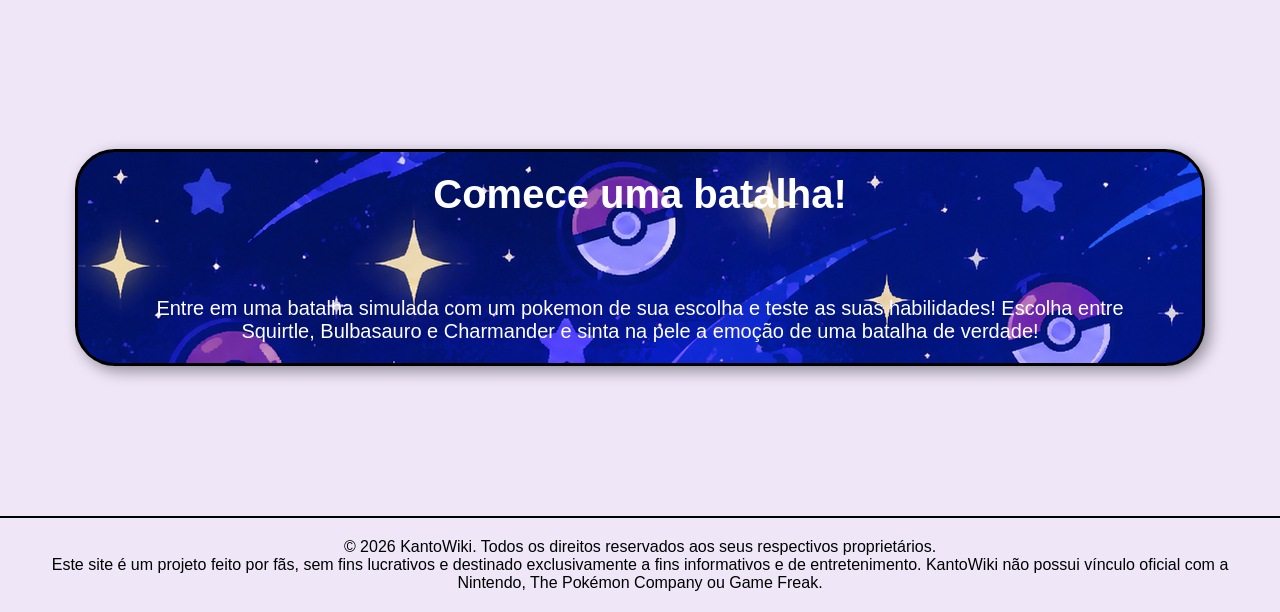
==== commit df5424fe: "Merge branch 'main' of https://github.com/JustVittz/PokeWiki" ====
--- a/HTML/index.html
+++ b/HTML/index.html
@@ -5,10 +5,27 @@
     <meta charset="UTF-8">
     <meta name="viewport" content="width=device-width, initial-scale=1.0">
     <title> PokeWiki - Home </title>
-    <link rel="stylesheet" href="/CSS/styles.css">
+    <link rel="stylesheet" href="../CSS/styles.css">
+    <script src="../JS/script.js" defer></script>
 </head>
 
 <body>
+
+    <div id="intro">
+        <h1 id="intro-logo"> KantoWiki </h1>
+        <p id="intro-sub"> A sua wiki do trio Kanto! </p>
+    </div>
+
+    <div id="pokebolas"></div>
+
+    <nav>
+
+        <a href="index.html" class="nav-text"> Home </a>
+        <a class="nav-text" href="#pokemons"> Iniciais </a>
+        <a class="nav-text" href="#batalha"> Batalha </a>
+        <a class="nav-text" href="#rodape"> Sugestões </a>
+
+    </nav>
 
     <header>
 
@@ -19,6 +36,10 @@
 
     <main>
 
+        <center>
+
+        <div class="card-home">
+
         <h1 id="main-title"> Bem vindo ao mundo Pokémon! </h1>
 
         <p id="main-text"> Criado originalmente no Japão, Pokémon é uma das franquias de entretenimento mais populares e influentes da história dos videogames. Seu universo é habitado por criaturas conhecidas como Pokémon, seres com características, habilidades e personalidades únicas, que convivem com os seres humanos em diferentes regiões do mundo. Desde seu surgimento, a franquia conquistou milhões de fãs ao redor do planeta, expandindo-se muito além dos videogames e alcançando outras mídias, como séries animadas, filmes, mangás, jogos de cartas colecionáveis e diversos produtos licenciados. </p>
@@ -26,18 +47,26 @@
         <br><br><br><br>
         <p id="main-text"> Ao longo dos anos, os jogos foram organizados em diferentes gerações, cada uma introduzindo novas regiões, personagens, mecânicas e espécies de Pokémon. Entre os mais conhecidos está Kanto, a cidade inicial dos primeiro jogos da franquia, os Pokémon Red e Blue. E é ai que a KantoWiki entra! Aqui, você poderá aprender mais sobre cada um desses pokémons iniciais, e assim ter o melhor progresso na sua campanha!  </p>
 
+        <br><br>
 
-        <h1 id="main-title"> Escolha o seu pokémon inicial! </h1>
-        <br><br><br>
+        </div>
+
+        </center>
+
+
+
+        <section id="pokemons">
+
+        <h1 id="home-title"> Escolha o seu pokémon inicial: </h1>
 
         <center>
 
-            <a href="/HTML/bulbasauro.html">
+            <a href="pokemon.html?p=bulbasauro">
 
                 <div class="card" id="bulbasauro">
 
                     <div class="card-img">
-                        <img src="/IMG/bulbasauro.png">
+                        <img src="../IMG/bulbasauro.png" alt="Bulbasauro">
                     </div>
 
                     <div class="card-desc">
@@ -51,10 +80,12 @@
             </a>
 
 
+            <a href="pokemon.html?p=charmander">
+
             <div class="card" id="charmander">
 
                 <div class="card-img">
-                    <img src="/IMG/charmander.jpg">
+                    <img src="../IMG/charmander.jpg" alt="Charmander">
                 </div>
 
                 <div class="card-desc">
@@ -65,11 +96,15 @@
 
             </div>
 
+            </a>
+
+            <a href="pokemon.html?p=squirtle">
+
 
             <div class="card" id="squirtle">
 
                 <div class="card-img">
-                    <img src="/IMG/squirtle.jpg">
+                    <img src="../IMG/squirtle.jpg" alt="Squirtle">
                 </div>
 
                 <div class="card-desc">
@@ -80,9 +115,31 @@
 
             </div>
 
+            </a>
+
+        </center>
+
+        </section>
+
+        <center>
+
+        <a class="battle-card" id="batalha" href="pokemon.html?p=bulbasauro">
+
+            <h1 id="battle-card-title"> Comece uma batalha! </h1>
+
+            <p id="battle-card-text"> Entre em uma batalha simulada com um pokemon de sua escolha e teste as suas habilidades! Escolha entre Squirtle, Bulbasauro e Charmander e sinta na pele a emoção de uma batalha de verdade! </p>
+
+        </a>
+
         </center>
 
     </main>
 
+    <footer id="rodape">
+
+        <p id="footer-text"> &copy; 2026 KantoWiki. Todos os direitos reservados aos seus respectivos proprietários. <br> Este site é um projeto feito por fãs, sem fins lucrativos e destinado exclusivamente a fins informativos e de entretenimento. KantoWiki não possui vínculo oficial com a Nintendo, The Pokémon Company ou Game Freak. </p>
+
+    </footer>
+
 </body>
 </html>
--- a/CSS/styles.css
+++ b/CSS/styles.css
@@ -6,10 +6,10 @@
     scroll-behavior: smooth;
 }
 
-/*---------------------------------------------------------------------------*/
+
 
 header {
-    background-image: url(/IMG/background-img.png);
+    background-image: url(../IMG/background-img.png);
     background-repeat: no-repeat;
     background-size: cover;
     background-position: center;
@@ -31,13 +31,9 @@
     padding: 0px 0px 80px 0px;
 }
 
-/*---------------------------------------------------------------------------*/
+
 
 main {
-    background-image: url(/IMG/background-roxo.jfif);
-    background-repeat: no-repeat;
-    background-size: cover;
-    background-position: center;
     border-bottom: 2px solid black;
     padding: 130px 0px;
 }
@@ -55,7 +51,7 @@
     padding: 0px 70px 20px 70px;
 }
 
-/*---------------------------------------------------------------------------*/
+
 
 .card {
     display: flex;
@@ -97,24 +93,24 @@
 }
 
 #bulbasauro {
-    background-image: url(/IMG/background-verde.jfif);
+    background-image: url(../IMG/background-verde.jfif);
 }
 
 #charmander {
-    background-image: url(/IMG/background-laranja.png);
+    background-image: url(../IMG/background-laranja.png);
 }
 
 #squirtle {
-    background-image: url(/IMG/background-azul.png);
-}
-
-/*---------------------------------------------------------------------------*/
+    background-image: url(../IMG/background-azul.png);
+}
+
+
 
 a {
     text-decoration: none;
 }
 
-/*---------------------------------------------------------------------------*/
+
 
 .card-info-geral {
     display: flex;
@@ -144,10 +140,10 @@
     box-shadow: 5px 5px 15px rgba(0, 0, 0, 0.4);
 }
 
-/*---------------------------------------------------------------------------*/
+
 
 #bulbasauro-back {
-    background-image: url(/IMG/background-verde.jfif);
+    background-image: url(../IMG/background-verde.jfif);
 }
 
 
@@ -166,7 +162,7 @@
     padding: 0px 40px 0px 0px;
 }
 
-/*---------------------------------------------------------------------------*/
+
 
 .evo {
     display: flex;
@@ -233,7 +229,6 @@
     gap: 50px;
 }
 
-/*---------------------------------------------------------------------------*/
 
 .card-curiosidades {
     text-align: left;
@@ -278,14 +273,14 @@
     transition: 0.3s;
 }
 
-/*---------------------------------------------------------------------------*/
+
 
 #footer-text {
     text-align: center;
     padding: 20px 40px;
 }
 
-/*---------------------------------------------------------------------------*/
+
 
 nav {
     background-color: black;
@@ -296,11 +291,11 @@
     padding: 10px;
 }
 
-#nav-text {
-    color: white;
-}
-
-/*---------------------------------------------------------------------------*/
+.nav-text {
+    color: white;
+}
+
+
 
 #chari-type1 {
     background-color: red;
@@ -315,7 +310,7 @@
     color: white;
     padding: 5px 5px;
     border-radius: 10px;
-    
+
 }
 
 #squir-type1 {
@@ -326,7 +321,7 @@
     margin: 20px 0px 8px 0px;
 }
 
-/*---------------------------------------------------------------------------*/
+
 
 .card-home {
     text-align: left;
@@ -348,6 +343,7 @@
 }
 
 .battle-card {
+    display: block;
     text-align: center;
     width: 80%;
     height: 100%;
@@ -357,7 +353,7 @@
     margin: 300px 0px 20px 0px;
     gap: 25px;
     box-shadow: 5px 5px 15px rgba(0, 0, 0, 0.4);
-    background-image: url(/IMG/background-fantasia.png);
+    background-image: url(../IMG/background-fantasia.png);
 }
 
 #battle-card-title {
@@ -376,3 +372,215 @@
     transform: scale(1.05);
     transition: 0.5s;
 }
+
+
+
+body {
+    background-color: #efe6f8;
+}
+
+#pokebolas {
+    position: fixed;
+    inset: 0;
+    z-index: -1;
+    overflow: hidden;
+    pointer-events: none;
+}
+
+.pokebola {
+    position: absolute;
+    top: 0;
+    border-radius: 50%;
+    border: 3px solid #9b72c4;
+    background: linear-gradient(#b48fdc 0 46%, #9b72c4 46% 54%, #f3eafc 54% 100%);
+    animation: cair linear infinite;
+}
+
+.pokebola::after {
+    content: "";
+    position: absolute;
+    top: 50%;
+    left: 50%;
+    width: 30%;
+    height: 30%;
+    transform: translate(-50%, -50%);
+    border-radius: 50%;
+    border: 3px solid #9b72c4;
+    background-color: #f3eafc;
+}
+
+@keyframes cair {
+    from { transform: translateY(-15vh) rotate(0deg); }
+    to   { transform: translateY(115vh) rotate(360deg); }
+}
+
+
+#intro {
+    position: fixed;
+    inset: 0;
+    z-index: 9999;
+    display: flex;
+    flex-direction: column;
+    align-items: center;
+    justify-content: center;
+    background: linear-gradient(#1a1a40, #000000);
+    animation: intro-sai 0.8s ease 3s forwards;
+}
+
+#intro-logo {
+    color: white;
+    font-size: 120px;
+    text-shadow: 0 0 25px rgba(180, 143, 220, 0.9);
+    opacity: 0;
+    animation: logo-entra 1.2s ease 0.3s forwards;
+}
+
+#intro-sub {
+    color: white;
+    font-size: 35px;
+    opacity: 0;
+    animation: logo-entra 1.2s ease 1s forwards;
+}
+
+@keyframes logo-entra {
+    from { opacity: 0; transform: scale(0.8); }
+    to   { opacity: 1; transform: scale(1); }
+}
+
+@keyframes intro-sai {
+    to { opacity: 0; visibility: hidden; }
+}
+
+.sem-intro #intro {
+    display: none;
+}
+
+@media (max-width: 900px) {
+    #header-title {
+        font-size: clamp(52px, 16vw, 100px);
+        -webkit-text-stroke: 3px black;
+        padding: 70px 20px 0;
+    }
+
+    #header-sub {
+        font-size: 28px;
+        padding: 10px 20px 50px;
+    }
+
+    main {
+        padding: 70px 20px;
+    }
+
+    .card,
+    .card-info-geral,
+    .card-status,
+    .card-evo,
+    .card-curiosidades,
+    .card-home,
+    .battle-card {
+        width: calc(100% - 40px);
+    }
+
+    .card {
+        height: auto;
+        min-height: 250px;
+    }
+
+    .card-info-geral,
+    .card-status {
+        height: auto;
+        min-height: 420px;
+        padding: 30px 20px;
+    }
+
+    .evos {
+        flex-wrap: wrap;
+    }
+
+    .card-evo {
+        height: auto;
+        min-height: 600px;
+    }
+}
+
+@media (max-width: 600px) {
+    nav {
+        flex-wrap: wrap;
+    }
+
+    #main-title,
+    #home-title {
+        font-size: 36px;
+    }
+
+    #main-text {
+        font-size: 18px;
+        padding: 0 20px 20px;
+    }
+
+    .card-home,
+    .battle-card,
+    .card-curiosidades {
+        padding: 20px;
+        box-sizing: border-box;
+    }
+
+    .card {
+        flex-direction: column;
+        width: calc(100% - 24px);
+        height: auto;
+        padding: 16px;
+    }
+
+    .card-img {
+        width: 100%;
+        height: 180px;
+        border-right: 0;
+        border-bottom: 2px solid black;
+        padding: 0 0 16px;
+    }
+
+    .card-desc {
+        text-align: center;
+    }
+
+    .card-info-geral,
+    .card-status {
+        flex-direction: column;
+        width: calc(100% - 24px);
+        margin: 60px 0;
+        text-align: center;
+    }
+
+    #info-img {
+        max-width: 240px;
+        max-height: 240px;
+        padding: 0 0 20px;
+    }
+
+    .informacoes {
+        font-size: 18px;
+        padding: 20px 0;
+    }
+
+    .card-evo,
+    .card-curiosidades {
+        width: calc(100% - 24px);
+        margin: 60px 0;
+        padding: 20px;
+        box-sizing: border-box;
+    }
+
+    .evos {
+        flex-direction: column;
+    }
+
+    #evo-img {
+        max-width: 180px;
+        height: auto;
+    }
+
+    #battle-card-title {
+        padding: 20px 0 40px;
+    }
+}
